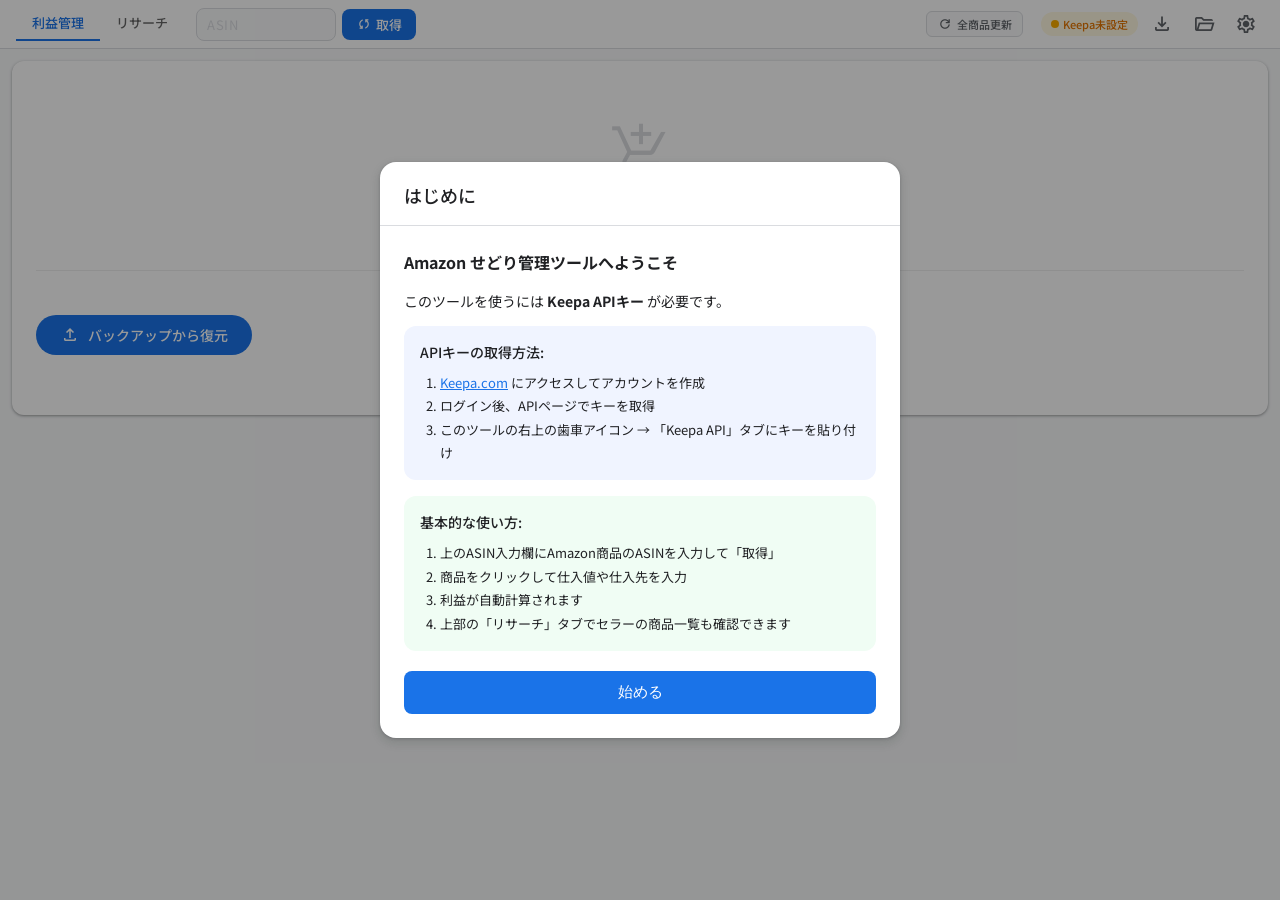
==== index.html @ e6700d99 "Amazon せどり管理ツール v1.0 - 利益管理とリサーチの統合版 - 利益管理とセラーリサーチを1つのリポジトリに統合 - タブ切り替えを相対パスに変更（ページ遷移がスムーズに） - エラーメ" ====
<!DOCTYPE html>
<html lang="ja">
<head>
  <meta charset="UTF-8">
  <meta name="viewport" content="width=device-width, initial-scale=1.0">
  <title>Amazon せどり管理ツール</title>
  <link rel="preconnect" href="https://fonts.googleapis.com">
  <link rel="preconnect" href="https://fonts.gstatic.com" crossorigin>
  <link href="https://fonts.googleapis.com/css2?family=Google+Sans:wght@400;500;700&family=Noto+Sans+JP:wght@400;500;700&display=swap" rel="stylesheet">
  <link href="https://fonts.googleapis.com/icon?family=Material+Symbols+Outlined" rel="stylesheet">
  <link rel="stylesheet" href="style.css?v=1">
  <link rel="manifest" href="manifest.json">
  <meta name="theme-color" content="#1a73e8">
  <link rel="icon" href="icon-192.svg">
  <link rel="apple-touch-icon" href="icon-192.svg">
</head>
<body>
  <header class="app-bar">
    <div class="app-bar-content">
      <div class="app-bar-left">
        <div class="tool-switcher">
          <a class="tool-tab active" href="#">利益管理</a>
          <a class="tool-tab" href="./research/">リサーチ</a>
        </div>
      </div>
      <div class="app-bar-center">
        <div class="header-asin-group">
          <input type="text" id="asinInput" class="header-asin-input" placeholder="ASIN" maxlength="10" autocomplete="off" spellcheck="false">
          <button id="fetchBtn" class="btn-fetch" onclick="handleFetch()">
            <span class="material-symbols-outlined">sync</span>取得
          </button>
        </div>
        <p class="input-hint" id="inputHint"></p>
      </div>
      <div class="app-bar-right">
        <button class="btn-update-all" onclick="triggerUpdateAll()" title="全商品を今すぐ更新">
          <span class="material-symbols-outlined">refresh</span>
          <span id="updateLabel">全商品更新</span>
        </button>
        <span class="update-status" id="updateStatus"></span>
        <span class="auto-save-indicator" id="autoSaveIndicator"></span>
        <span class="status-badge" id="apiStatus">
          <span class="status-dot"></span>
          <span class="status-text">確認中...</span>
        </span>
        <button class="btn-icon btn-toolbar" onclick="quickBackup()" title="バックアップ">
          <span class="material-symbols-outlined">download</span>
        </button>
        <button class="btn-icon btn-toolbar" onclick="document.getElementById('loadFile').click()" title="読込">
          <span class="material-symbols-outlined">folder_open</span>
        </button>
        <input type="file" id="loadFile" accept=".json" style="display:none" onchange="importAllData(this)">
        <button class="btn-icon btn-toolbar" onclick="openSettings()" title="設定">
          <span class="material-symbols-outlined">settings</span>
        </button>
      </div>
    </div>
  </header>

  <main class="main-content">
    <section class="table-card">
      <!-- 一括操作バー -->
      <div class="bulk-bar" id="bulkBar" style="display:none;">
        <span class="bulk-count"><span id="selectedCount">0</span>件選択中</span>
        <button class="btn-bulk" onclick="bulkRefresh()">
          <span class="material-symbols-outlined">sync</span>選択を更新
        </button>
        <button class="btn-bulk" onclick="bulkOpenAmazon()">
          <span class="material-symbols-outlined">open_in_new</span>商品ページを開く
        </button>
        <button class="btn-bulk" onclick="bulkOpenSupplier()">
          <span class="material-symbols-outlined">store</span>仕入先を開く
        </button>
        <button class="btn-bulk" onclick="exportCsvDialog()">
          <span class="material-symbols-outlined">upload_file</span>仕入れる（CSV出力）
        </button>
        <button class="btn-bulk-delete" onclick="deleteSelected()">
          <span class="material-symbols-outlined">delete</span>削除
        </button>
      </div>

      <div class="empty-state" id="emptyState">
        <span class="material-symbols-outlined empty-icon">add_shopping_cart</span>
        <h3>商品が登録されていません</h3>
        <p>ヘッダーのASIN入力欄から商品を追加してください</p>
      </div>

      <div class="table-container" id="tableContainer" style="display:none;">
        <table class="product-table">
          <thead></thead>
          <tbody id="productTableBody"></tbody>
        </table>
      </div>
    </section>
  </main>

  <!-- 商品詳細モーダル -->
  <div class="modal-overlay" id="modalOverlay" onclick="closeModal(event)">
    <div class="modal" onclick="event.stopPropagation()">
      <div class="modal-header">
        <h2 class="modal-title" id="modalTitle">商品詳細</h2>
        <button class="btn-icon" onclick="closeModal()"><span class="material-symbols-outlined">close</span></button>
      </div>
      <div class="modal-body" id="modalBody"></div>
    </div>
  </div>

  <!-- 設定モーダル -->
  <div class="modal-overlay" id="settingsOverlay" onclick="closeSettings(event)">
    <div class="modal modal-wide" onclick="event.stopPropagation()">
      <div class="modal-header">
        <h2 class="modal-title"><span class="material-symbols-outlined" style="font-size:22px;vertical-align:middle;margin-right:8px;">settings</span>設定</h2>
        <button class="btn-icon" onclick="closeSettings()"><span class="material-symbols-outlined">close</span></button>
      </div>
      <div class="settings-tabs">
        <button class="settings-tab active" onclick="switchSettingsTab('api',this)">Keepa API</button>
        <button class="settings-tab" onclick="switchSettingsTab('shipping',this)">配送方法</button>
        <button class="settings-tab" onclick="switchSettingsTab('commission',this)">カテゴリ手数料</button>
        <button class="settings-tab" onclick="switchSettingsTab('csv',this)">CSV出力設定</button>
        <button class="settings-tab" onclick="switchSettingsTab('columns',this)">列設定</button>
        <button class="settings-tab" onclick="switchSettingsTab('data',this)">データ管理</button>
        <button class="settings-tab" onclick="switchSettingsTab('history',this)">履歴</button>
      </div>
      <div class="modal-body" id="settingsBody"></div>
    </div>
  </div>

  <!-- CSV出力モーダル -->
  <div class="modal-overlay" id="csvOverlay" onclick="closeCsvModal(event)">
    <div class="modal modal-wide" onclick="event.stopPropagation()">
      <div class="modal-header">
        <h2 class="modal-title"><span class="material-symbols-outlined" style="font-size:22px;vertical-align:middle;margin-right:8px;">upload_file</span>CSV出力（仕入れる）</h2>
        <button class="btn-icon" onclick="closeCsvModal()"><span class="material-symbols-outlined">close</span></button>
      </div>
      <div class="modal-body" id="csvBody"></div>
    </div>
  </div>

  <div class="toast-container" id="toastContainer"></div>
  <div class="loading-overlay" id="loadingOverlay">
    <div class="loading-spinner"></div>
    <p class="loading-text">Keepaからデータを取得中...</p>
  </div>

  <script>
    // PWA Service Worker登録 + アップデート検知
    if ('serviceWorker' in navigator) {
      navigator.serviceWorker.register('./sw.js').then(reg => {
        reg.addEventListener('updatefound', () => {
          const newWorker = reg.installing;
          newWorker.addEventListener('statechange', () => {
            if (newWorker.state === 'activated') {
              // 新しいバージョンが利用可能
              if (confirm('ツールが更新されました。今すぐ反映しますか？')) {
                location.reload();
              }
            }
          });
        });
      });
    }
  </script>
  <script src="app.js?v=1"></script>
</body>
</html>
---- style.css ----
/* === ツール切り替えタブ === */
.tool-switcher { display: flex; gap: 0; }
.tool-tab {
  padding: 6px 16px; font-size: 13px; font-weight: 500; text-decoration: none;
  color: #666; border-bottom: 2px solid transparent; transition: all 0.15s;
  font-family: 'Google Sans', 'Noto Sans JP', sans-serif;
}
.tool-tab:hover { color: #333; background: rgba(0,0,0,0.04); }
.tool-tab.active { color: var(--primary, #1a73e8); border-bottom-color: var(--primary, #1a73e8); }

/* === CSS Variables (Material Design 3 / Google風) === */
:root {
  --primary: #1a73e8;
  --primary-hover: #1557b0;
  --primary-light: #e8f0fe;
  --primary-container: #d3e3fd;
  --on-primary: #ffffff;
  --surface: #ffffff;
  --surface-dim: #f8f9fa;
  --surface-container: #f1f3f4;
  --surface-container-high: #e8eaed;
  --on-surface: #202124;
  --on-surface-variant: #5f6368;
  --outline: #dadce0;
  --outline-variant: #e8eaed;
  --error: #d93025;
  --error-light: #fce8e6;
  --success: #1e8e3e;
  --success-light: #e6f4ea;
  --warning: #f9ab00;
  --warning-light: #fef7e0;
  --shadow-1: 0 1px 2px 0 rgba(60, 64, 67, 0.3), 0 1px 3px 1px rgba(60, 64, 67, 0.15);
  --shadow-2: 0 1px 3px 0 rgba(60, 64, 67, 0.3), 0 4px 8px 3px rgba(60, 64, 67, 0.15);
  --shadow-3: 0 4px 8px 3px rgba(60, 64, 67, 0.15), 0 1px 3px rgba(60, 64, 67, 0.3);
  --radius-sm: 8px;
  --radius-md: 12px;
  --radius-lg: 16px;
  --radius-xl: 28px;
  --font-sans: 'Google Sans', 'Noto Sans JP', -apple-system, BlinkMacSystemFont, sans-serif;
  --transition: 200ms cubic-bezier(0.4, 0, 0.2, 1);
}

/* === Reset & Base === */
*, *::before, *::after {
  box-sizing: border-box;
  margin: 0;
  padding: 0;
}

html {
  font-size: 14px;
  -webkit-font-smoothing: antialiased;
  -moz-osx-font-smoothing: grayscale;
}

body {
  font-family: var(--font-sans);
  background: var(--surface-dim);
  color: var(--on-surface);
  line-height: 1.5;
  min-height: 100vh;
}

/* === App Bar === */
.app-bar {
  background: var(--surface);
  border-bottom: 1px solid var(--outline);
  position: sticky;
  top: 0;
  z-index: 100;
}

.app-bar-content {
  margin: 0 auto;
  padding: 6px 16px;
  display: flex;
  align-items: center;
  gap: 12px;
}

.app-bar-left {
  display: flex;
  align-items: center;
  gap: 8px;
  flex-shrink: 0;
}

.app-icon {
  font-size: 26px;
  color: var(--primary);
}

.app-title {
  font-size: 15px;
  font-weight: 600;
  color: var(--on-surface);
  white-space: nowrap;
}

/* ヘッダー中央: ASIN入力 */
.app-bar-center {
  flex: 1;
  display: flex;
  align-items: center;
  gap: 8px;
  min-width: 0;
}

.header-asin-group {
  display: flex;
  align-items: center;
  gap: 6px;
}

.header-asin-input {
  width: 140px;
  padding: 6px 10px;
  border: 1.5px solid var(--outline);
  border-radius: 8px;
  font-family: var(--font-sans);
  font-size: 13px;
  color: var(--on-surface);
  background: var(--surface-dim);
  outline: none;
  letter-spacing: 0.5px;
  transition: border-color var(--transition);
}

.header-asin-input:focus {
  border-color: var(--primary);
  background: var(--surface);
}

.header-asin-input::placeholder {
  color: var(--outline);
}

.header-search-group {
  display: flex;
  align-items: center;
  gap: 6px;
  padding: 5px 10px;
  border: 1.5px solid var(--outline);
  border-radius: 8px;
  background: var(--surface-dim);
  transition: border-color var(--transition);
}

.header-search-group:focus-within {
  border-color: var(--primary);
  background: var(--surface);
}

.header-search-input {
  width: 160px;
  border: none;
  outline: none;
  background: transparent;
  font-family: var(--font-sans);
  font-size: 13px;
  color: var(--on-surface);
}

.header-search-input::placeholder {
  color: var(--outline);
}

.btn-fetch {
  display: flex;
  align-items: center;
  gap: 4px;
  padding: 6px 14px;
  background: var(--primary);
  color: var(--on-primary);
  border: none;
  border-radius: 8px;
  font-family: var(--font-sans);
  font-size: 13px;
  font-weight: 500;
  cursor: pointer;
  white-space: nowrap;
  transition: background var(--transition);
}

.btn-fetch:hover {
  background: var(--primary-hover);
}

.btn-fetch:disabled {
  background: var(--surface-container-high);
  color: var(--on-surface-variant);
  cursor: not-allowed;
}

.btn-fetch .material-symbols-outlined {
  font-size: 16px;
}

.input-hint {
  font-size: 11px;
  color: var(--error);
  white-space: nowrap;
}

.app-bar-right {
  display: flex;
  align-items: center;
  gap: 6px;
  flex-shrink: 0;
}

.status-badge {
  display: flex;
  align-items: center;
  gap: 4px;
  padding: 4px 10px;
  border-radius: var(--radius-xl);
  font-size: 11px;
  font-weight: 500;
  background: var(--surface-container);
  white-space: nowrap;
}

.status-badge.connected {
  background: var(--success-light);
  color: var(--success);
}

.status-badge.disconnected {
  background: var(--warning-light);
  color: #e37400;
}

.status-dot {
  width: 8px;
  height: 8px;
  border-radius: 50%;
  background: var(--on-surface-variant);
}

.status-badge.connected .status-dot {
  background: var(--success);
}

.status-badge.disconnected .status-dot {
  background: var(--warning);
}

/* === Main Content === */
.main-content {
  margin: 0 auto;
  padding: 12px;
  display: flex;
  flex-direction: column;
  gap: 12px;
}

.btn-primary {
  display: flex;
  align-items: center;
  gap: 8px;
  padding: 10px 24px;
  background: var(--primary);
  color: var(--on-primary);
  border: none;
  border-radius: var(--radius-xl);
  font-family: var(--font-sans);
  font-size: 14px;
  font-weight: 500;
  cursor: pointer;
  white-space: nowrap;
  transition: background var(--transition), box-shadow var(--transition);
  flex-shrink: 0;
}

.btn-primary:hover {
  background: var(--primary-hover);
  box-shadow: var(--shadow-1);
}

.btn-primary:disabled {
  background: var(--surface-container-high);
  color: var(--on-surface-variant);
  cursor: not-allowed;
}

.btn-primary .material-symbols-outlined {
  font-size: 20px;
}

/* === Table Card === */
.table-card {
  background: var(--surface);
  border-radius: var(--radius-md);
  box-shadow: var(--shadow-1);
  overflow: hidden;
}

/* === Empty State === */
.empty-state {
  padding: 60px 24px;
  text-align: center;
}

.empty-icon {
  font-size: 64px;
  color: var(--outline);
  margin-bottom: 16px;
}

.empty-state h3 {
  font-size: 16px;
  font-weight: 500;
  color: var(--on-surface);
  margin-bottom: 8px;
}

.empty-state p {
  font-size: 14px;
  color: var(--on-surface-variant);
}

/* === Product Table === */
.table-container {
  overflow: auto;
  max-height: calc(100vh - 70px);
}

.product-table {
  border-collapse: collapse;
  font-size: 12px;
  table-layout: auto;
}

.product-table thead {
  position: sticky;
  top: 0;
  z-index: 10;
}

.product-table thead th {
  background: var(--surface-dim);
}

.thead-filters th {
  background: var(--surface) !important;
}

.product-table th {
  padding: 8px 8px;
  text-align: left;
  font-weight: 500;
  color: var(--on-surface-variant);
  font-size: 11px;
  text-transform: none;
  letter-spacing: 0;
  white-space: nowrap;
  border-bottom: 1px solid var(--outline);
  user-select: none;
}

/* フィルター行 */
.thead-filters th {
  padding: 4px 4px 6px;
  background: var(--surface);
  border-bottom: 2px solid var(--outline);
}

.col-filter {
  width: 100%;
  padding: 4px 6px;
  border: 1px solid var(--outline-variant);
  border-radius: 4px;
  font-family: var(--font-sans);
  font-size: 11px;
  color: var(--on-surface);
  background: var(--surface-dim);
  outline: none;
  transition: border-color var(--transition);
  box-sizing: border-box;
}

.col-filter:focus {
  border-color: var(--primary);
  background: var(--surface);
}

.col-filter::placeholder {
  color: var(--outline);
  font-size: 10px;
}

.btn-toggle-filter {
  width: 28px;
  height: 28px;
}

.btn-toggle-filter .material-symbols-outlined {
  font-size: 18px;
}

.btn-toggle-filter.active {
  color: var(--primary);
  background: var(--primary-light);
}

/* 2段セル */
.col-stacked { width: 130px; }
.th-sub { font-size: 10px; color: var(--outline); font-weight: 400; }

.stacked-cell {
  display: flex;
  flex-direction: column;
  gap: 2px;
  background: var(--surface-dim);
  border-radius: 6px;
  padding: 4px;
}

.stacked-cell .inline-input,
.stacked-cell .inline-select {
  border-color: transparent;
  background: var(--surface);
  font-size: 12px;
}

.stacked-cell .inline-input:focus,
.stacked-cell .inline-select:focus {
  border-color: var(--primary);
}

.stacked-label {
  font-size: 9px;
  color: var(--on-surface-variant);
  font-weight: 500;
  letter-spacing: 0.3px;
  padding-left: 2px;
}

.stacked-readonly {
  background: var(--surface-container) !important;
  color: var(--on-surface-variant) !important;
  font-size: 12px !important;
  border-color: transparent !important;
}

/* 仕入先セル */
.supplier-cell {
  display: flex;
  align-items: center;
  gap: 2px;
}
.supplier-cell .inline-input {
  flex: 1;
  min-width: 0;
}
.btn-supplier-filter {
  border: none;
  background: none;
  color: var(--outline);
  cursor: pointer;
  font-size: 10px;
  padding: 2px;
  line-height: 1;
  flex-shrink: 0;
}
.btn-supplier-filter:hover {
  color: var(--primary);
}

/* カート価格表示 */
.listing-price-cell {
  display: flex;
  flex-direction: column;
  gap: 2px;
}
.cart-price-hint {
  font-size: 10px;
  font-weight: 600;
  padding: 1px 4px;
  border-radius: 3px;
  white-space: nowrap;
}
.cart-badge {
  font-size: 9px;
  font-weight: 700;
}
.cart-amazon {
  background: #fff8e1;
  color: #f57f17;
}
.cart-fba {
  background: #fff3e0;
  color: #e65100;
}
.cart-fbm {
  background: #e3f2fd;
  color: #1565c0;
}

/* 配送色分け */
.ship-yamato { background: #e8f5e9 !important; }
.ship-yamato .inline-select, .ship-yamato .inline-input { background: #f1f8f2 !important; }
.ship-post { background: #fce4ec !important; }
.ship-post .inline-select, .ship-post .inline-input { background: #fdf0f3 !important; }

/* サイズ列 */
.col-size { width: 110px; }
.cell-size { font-size: 11px; color: var(--on-surface-variant); white-space: nowrap; }
.size-dims { font-weight: 500; color: var(--on-surface); }
.size-weight { font-size: 10px; }

/* 候補バッジ */
.badge-suggested {
  display: inline-block;
  padding: 1px 6px;
  background: #fff3e0;
  color: #e65100;
  font-size: 9px;
  font-weight: 700;
  border-radius: 4px;
  margin-bottom: 2px;
}

/* サイズ不明 */
.size-unknown {
  font-size: 10px;
  color: var(--warning);
  font-style: italic;
}

/* 列設定 - 横並びグリッド */
.col-config-grid {
  display: flex;
  flex-wrap: nowrap;
  gap: 4px;
  margin: 12px 0;
  overflow-x: auto;
  padding-bottom: 8px;
}
.col-config-chip {
  display: flex;
  align-items: center;
  gap: 4px;
  padding: 4px 10px;
  border: 1px solid var(--outline);
  border-radius: 4px;
  font-size: 12px;
  cursor: pointer;
  user-select: none;
  transition: all var(--transition);
  background: var(--surface);
  flex-shrink: 0;
  white-space: nowrap;
}
.col-config-chip.active {
  background: var(--primary-light);
  border-color: var(--primary);
  color: var(--primary);
}
.col-config-chip input[type=checkbox] {
  width: 14px;
  height: 14px;
  accent-color: var(--primary);
  cursor: pointer;
}
.col-config-chip .chip-arrows {
  display: flex;
  gap: 0;
  margin-left: 2px;
}
.col-config-chip .chip-arrow {
  padding: 0;
  border: none;
  background: none;
  cursor: pointer;
  color: var(--on-surface-variant);
  font-size: 14px;
  line-height: 1;
}
.col-config-chip .chip-arrow:hover {
  color: var(--primary);
}

/* 配送方法ドロップダウン */
.inline-select {
  width: 100%;
  padding: 5px 4px;
  border: 1px solid var(--outline);
  border-radius: 6px;
  font-family: var(--font-sans);
  font-size: 11px;
  color: var(--on-surface);
  background: var(--surface);
  outline: none;
  cursor: pointer;
}
.inline-select:focus { border-color: var(--primary); }
.inline-select.saved { border-color: var(--success); background: var(--success-light); }

/* 粗利セル */
.col-profit { width: 110px; }
.cell-profit {
  font-weight: 800;
  font-size: 18px;
  white-space: nowrap;
  text-align: right;
  padding: 8px 12px !important;
}
.cell-profit.positive { color: var(--success); background: var(--success-light); border-radius: 6px; }
.cell-profit.negative { color: var(--error); background: var(--error-light); border-radius: 6px; }
.cell-profit-sub { display: block; font-size: 11px; font-weight: 600; margin-top: 2px; }

/* 一括仕入れボタン */
.btn-bulk {
  display: flex; align-items: center; gap: 4px;
  padding: 6px 14px; background: var(--primary); color: #fff;
  border: none; border-radius: 8px; font-family: var(--font-sans);
  font-size: 13px; font-weight: 500; cursor: pointer;
}
.btn-bulk:hover { background: var(--primary-hover); }
.btn-bulk .material-symbols-outlined { font-size: 16px; }

/* 設定タブ */
.settings-tabs {
  display: flex; border-bottom: 2px solid var(--outline); padding: 0 24px;
  overflow-x: auto; flex-wrap: nowrap;
}
.settings-tab {
  padding: 10px 16px; border: none; background: none; font-family: var(--font-sans);
  font-size: 13px; font-weight: 500; color: var(--on-surface-variant); cursor: pointer;
  border-bottom: 2px solid transparent; margin-bottom: -2px; transition: all var(--transition);
  white-space: nowrap; flex-shrink: 0;
}
.settings-tab:hover { color: var(--primary); }
.settings-tab.active { color: var(--primary); border-bottom-color: var(--primary); }

.modal-wide { max-width: 800px; }

/* 設定リスト */
.settings-list { margin: 12px 0; }
.settings-list-item {
  display: flex; align-items: center; gap: 8px; padding: 6px 0;
  border-bottom: 1px solid var(--outline-variant); font-size: 13px;
}
.settings-list-item input { padding: 5px 8px; border: 1px solid var(--outline); border-radius: 6px; font-size: 13px; outline: none; }
.settings-list-item input:focus { border-color: var(--primary); }
.settings-list-item .name-input { flex: 1; }
.settings-list-item .num-input { width: 80px; text-align: right; }
.settings-list-item .btn-icon { flex-shrink: 0; }
.settings-add-btn {
  display: flex; align-items: center; gap: 4px; padding: 8px 0;
  border: none; background: none; color: var(--primary); font-size: 13px;
  font-weight: 500; cursor: pointer; font-family: var(--font-sans);
}

/* CSV設定フィールド */
.csv-field-row { display: grid; grid-template-columns: 1fr 1fr; gap: 12px; margin-bottom: 12px; }
.csv-field { display: flex; flex-direction: column; gap: 4px; }
.csv-field label { font-size: 12px; font-weight: 500; color: var(--on-surface-variant); }
.csv-field input, .csv-field select, .csv-field textarea {
  padding: 8px 10px; border: 1px solid var(--outline); border-radius: 6px;
  font-family: var(--font-sans); font-size: 13px; outline: none;
}
.csv-field input:focus, .csv-field select:focus, .csv-field textarea:focus { border-color: var(--primary); }
.csv-field textarea { resize: vertical; min-height: 60px; }
.csv-toggle { display: flex; align-items: center; gap: 8px; }
.csv-toggle input[type=checkbox] { width: 16px; height: 16px; accent-color: var(--primary); }

/* CSV出力 商品リスト */
.csv-items-scroll { max-height: 300px; overflow-y: auto; border: 1px solid var(--outline-variant); border-radius: 8px; }
.csv-item { display: flex; align-items: center; gap: 8px; padding: 8px 10px; border-bottom: 1px solid var(--outline-variant); }
.csv-item:last-child { border-bottom: none; }
.csv-item-img img { width: 44px; height: 44px; object-fit: contain; border-radius: 4px; border: 1px solid var(--outline-variant); }
.csv-item-img { width: 44px; flex-shrink: 0; }
.csv-item-name { flex: 1; font-size: 11px; line-height: 1.3; min-width: 0; }
.csv-item-field { display: flex; flex-direction: column; gap: 1px; }
.csv-item-field label { font-size: 9px; color: var(--on-surface-variant); }
.csv-item-field input { width: 70px; padding: 4px 6px; border: 1px solid var(--outline); border-radius: 4px; font-size: 12px; text-align: right; outline: none; }
.csv-item-field input:focus { border-color: var(--primary); }

/* 仕入先 */
.supplier-cell-v {
  display: flex;
  flex-direction: column;
  gap: 3px;
}
.supplier-top {
  display: flex;
  align-items: center;
  gap: 4px;
  min-height: 18px;
}
.supplier-url-row {
  display: flex;
  align-items: center;
  gap: 3px;
}
.supplier-url-input {
  flex: 1;
  min-width: 0;
  padding: 3px 6px;
  border: 1px solid var(--outline);
  border-radius: 4px;
  font-size: 11px;
  color: var(--on-surface);
  outline: none;
  font-family: var(--font-sans);
  text-overflow: ellipsis;
  overflow: hidden;
  white-space: nowrap;
}
.supplier-url-input:focus {
  border-color: var(--primary);
  white-space: normal;
  word-break: break-all;
  overflow: visible;
  position: relative;
  z-index: 5;
  background: var(--surface);
  box-shadow: var(--shadow-2);
}
.supplier-open {
  flex-shrink: 0;
  font-size: 14px;
  color: var(--primary);
  text-decoration: none;
  font-weight: 700;
  padding: 2px 4px;
  border-radius: 3px;
}
.supplier-open:hover { background: var(--primary-light); }
.supplier-platform {
  font-size: 10px;
  font-weight: 700;
  padding: 1px 6px;
  border-radius: 3px;
  color: #fff;
}
.pf-rakuten { background: #bf0000; }
.pf-yahoo { background: #ff0033; }
.pf-mercari { background: #4dc9f6; }
.pf-amazon { background: #ff9900; color: #111; }
.pf-qoo10 { background: #e4007f; }
.pf-other { background: #666; }
.supplier-shop {
  font-size: 11px;
  font-weight: 500;
  color: var(--on-surface);
}

.product-table th.sortable {
  cursor: pointer;
  transition: background var(--transition);
}

.product-table th.sortable:hover {
  background: var(--surface-container-high);
}

.draggable-th {
  cursor: grab;
}
.draggable-th:active {
  cursor: grabbing;
}
.draggable-th.dragging {
  opacity: 0.4;
  background: var(--primary-light);
}
.draggable-th[dragover] {
  border-left: 3px solid var(--primary);
}

.product-table th.sorted-asc .sort-icon,
.product-table th.sorted-desc .sort-icon {
  color: var(--primary);
}

.sort-icon {
  font-size: 16px;
  vertical-align: middle;
  color: var(--outline);
}

.product-table td {
  padding: 8px 8px;
  border-bottom: 1px solid var(--outline-variant);
  vertical-align: middle;
}

.product-table tbody tr {
  transition: background var(--transition);
}

.product-table tbody tr:hover {
  background: var(--surface-dim);
}

.product-table tbody tr:last-child td {
  border-bottom: none;
}

/* 一括操作バー */
.bulk-bar {
  display: flex;
  align-items: center;
  gap: 8px;
  padding: 8px 16px;
  background: var(--primary-light);
  border-bottom: 1px solid var(--primary-container);
  flex-wrap: wrap;
}

.bulk-count {
  font-size: 13px;
  font-weight: 500;
  color: var(--primary);
}

.btn-bulk-delete {
  display: flex;
  align-items: center;
  gap: 4px;
  padding: 6px 14px;
  background: var(--error);
  color: #fff;
  border: none;
  border-radius: 8px;
  font-family: var(--font-sans);
  font-size: 13px;
  font-weight: 500;
  cursor: pointer;
  transition: background var(--transition);
}

.btn-bulk-delete:hover {
  background: #c62828;
}

.btn-bulk-delete .material-symbols-outlined {
  font-size: 16px;
}

/* チェックボックス */
.col-check {
  width: 36px;
  text-align: center;
}

.row-checkbox {
  width: 16px;
  height: 16px;
  cursor: pointer;
  accent-color: var(--primary);
}

.product-table tbody tr.selected {
  background: var(--primary-light);
}

/* テーブルカラム幅 */
.col-image { width: 120px; }
.col-name { min-width: 220px; }
.col-asin { width: 120px; }
.col-brand { width: 120px; }
.col-category { width: 150px; }
.col-edit { width: 130px; }
.col-edit-num { width: 100px; }
.col-ship { width: 120px; }
.col-lower { width: 100px; }
.col-profit { width: 90px; }

.lower-cell {
  display: flex;
  align-items: center;
  gap: 3px;
  white-space: nowrap;
}

.lower-cell input[type=checkbox] {
  width: 14px;
  height: 14px;
  accent-color: var(--primary);
  cursor: pointer;
  flex-shrink: 0;
}

.lower-cell input[type=number] {
  width: 45px;
  padding: 3px 4px;
  border: 1px solid var(--outline);
  border-radius: 4px;
  font-size: 12px;
  text-align: right;
  outline: none;
}

.lower-cell input[type=number]:focus {
  border-color: var(--primary);
}

.lower-cell input[type=number]:disabled {
  background: var(--surface-dim);
  color: var(--outline);
}
.col-amazon { width: 90px; text-align: center; }
.col-price { width: 100px; }
.col-num { width: 90px; }
.col-rank { width: 110px; }
.col-memo { width: 160px; }
.col-date { width: 90px; }
.col-actions { width: 100px; }

/* 商品画像 */
.product-thumb {
  width: 60px;
  height: 60px;
  object-fit: contain;
  border-radius: var(--radius-sm);
  background: var(--surface-dim);
  border: 1px solid var(--outline-variant);
  cursor: pointer;
  transition: opacity var(--transition);
}

.product-thumb:hover {
  opacity: 0.8;
}

.product-thumb-placeholder {
  width: 60px;
  height: 60px;
  display: flex;
  align-items: center;
  justify-content: center;
  border-radius: var(--radius-sm);
  background: var(--surface-container);
  color: var(--outline);
  cursor: pointer;
}

.product-thumb-placeholder .material-symbols-outlined {
  font-size: 32px;
}

/* 商品名 → Amazonリンク */
.product-name {
  font-weight: 500;
  color: var(--primary);
  line-height: 1.4;
  font-size: 12px;
  text-decoration: none;
  display: block;
  min-width: 200px;
  display: -webkit-box;
  -webkit-line-clamp: 3;
  -webkit-box-orient: vertical;
  overflow: hidden;
}

.product-name:hover {
  text-decoration: underline;
  color: var(--primary-hover);
}

/* ASIN コピー */
.asin-copy {
  font-family: 'Roboto Mono', monospace;
  font-size: 12px;
  color: var(--on-surface);
  font-weight: 500;
  cursor: pointer;
  padding: 2px 6px;
  border-radius: 4px;
  transition: background var(--transition);
  user-select: all;
}

.asin-copy:hover {
  background: var(--primary-light);
  color: var(--primary);
}

.asin-copy.copied {
  background: var(--success-light);
  color: var(--success);
}

.product-brand {
  font-size: 11px;
  color: var(--on-surface-variant);
  margin-top: 2px;
}

/* 数値セル */
.cell-price {
  font-weight: 500;
  color: var(--on-surface);
  white-space: nowrap;
}

.cell-number {
  font-weight: 500;
  text-align: center;
}

.cell-rank {
  font-size: 12px;
  color: var(--on-surface-variant);
}

.cell-date {
  font-size: 12px;
  color: var(--on-surface-variant);
  white-space: nowrap;
}

.cell-brand {
  font-size: 12px;
  color: var(--on-surface);
  white-space: nowrap;
}

.brand-ja {
  font-weight: 500;
}

.brand-en {
  font-size: 10px;
  color: var(--on-surface-variant);
}

.cell-category {
  font-size: 11px;
  color: var(--on-surface-variant);
  line-height: 1.5;
  white-space: nowrap;
  text-align: left;
}

.cat-level {
  display: block;
  text-align: left;
}

.cat-level-0 {
  color: var(--on-surface);
  font-weight: 500;
}

/* インライン編集フィールド */
.inline-input {
  width: 100%;
  padding: 6px 8px;
  border: 1px solid var(--outline);
  border-radius: 6px;
  font-family: var(--font-sans);
  font-size: 13px;
  color: var(--on-surface);
  background: var(--surface);
  outline: none;
  transition: border-color var(--transition), box-shadow var(--transition);
  box-sizing: border-box;
}

.inline-input:focus {
  border-color: var(--primary);
  box-shadow: 0 0 0 2px var(--primary-light);
}

.inline-input::placeholder {
  color: var(--outline);
  font-size: 12px;
}

.inline-input-text {
  min-width: 100px;
}

.inline-input-num {
  min-width: 80px;
  text-align: right;
}

/* 保存済みインジケータ */
.inline-input.saved {
  border-color: var(--success);
  background: var(--success-light);
}

/* Amazon直販バッジ */
.badge-amazon {
  display: inline-flex;
  align-items: center;
  gap: 4px;
  padding: 3px 8px;
  border-radius: 12px;
  font-size: 11px;
  font-weight: 600;
  white-space: nowrap;
}

.badge-amazon.yes {
  background: #fff3e0;
  color: #e65100;
}

.badge-amazon.no {
  background: var(--success-light);
  color: var(--success);
}

.badge-amazon.low {
  background: #fff8e1;
  color: #f57f17;
}

/* メモ入力（テーブル内） */
.inline-memo {
  width: 100%;
  min-width: 140px;
  padding: 5px 8px;
  border: 1px solid var(--outline);
  border-radius: 6px;
  font-family: var(--font-sans);
  font-size: 12px;
  color: var(--on-surface);
  background: var(--surface);
  outline: none;
  resize: none;
  height: 52px;
  transition: border-color var(--transition), box-shadow var(--transition);
}

.inline-memo:focus {
  border-color: var(--primary);
  box-shadow: 0 0 0 2px var(--primary-light);
}

.inline-memo::placeholder {
  color: var(--outline);
}

.inline-memo.saved {
  border-color: var(--success);
  background: var(--success-light);
}

.cell-null {
  color: #bbb;
  font-style: normal;
  text-align: center;
  display: inline-block;
  width: 100%;
}

/* アクションボタン */
.action-btns {
  display: flex;
  gap: 4px;
}

.btn-icon {
  display: flex;
  align-items: center;
  justify-content: center;
  width: 36px;
  height: 36px;
  border: none;
  border-radius: 50%;
  background: transparent;
  color: var(--on-surface-variant);
  cursor: pointer;
  transition: background var(--transition), color var(--transition);
}

.btn-icon:hover {
  background: var(--surface-container);
}

.btn-icon.btn-refresh:hover {
  color: var(--primary);
  background: var(--primary-light);
}

.btn-icon.btn-detail:hover {
  color: var(--primary);
  background: var(--primary-light);
}

.btn-icon.btn-delete:hover {
  color: var(--error);
  background: var(--error-light);
}

.btn-icon .material-symbols-outlined {
  font-size: 20px;
}

/* === Modal === */
.modal-overlay {
  position: fixed;
  inset: 0;
  background: rgba(0, 0, 0, 0.4);
  z-index: 1000;
  display: none;
  align-items: center;
  justify-content: center;
  padding: 24px;
}

.modal-overlay.active {
  display: flex;
}

.modal {
  background: var(--surface);
  border-radius: var(--radius-lg);
  box-shadow: var(--shadow-3);
  width: 100%;
  max-width: 640px;
  max-height: 85vh;
  overflow-y: auto;
  animation: modalIn 200ms ease-out;
}

@keyframes modalIn {
  from { opacity: 0; transform: scale(0.95) translateY(8px); }
  to { opacity: 1; transform: scale(1) translateY(0); }
}

.modal-header {
  display: flex;
  align-items: center;
  justify-content: space-between;
  padding: 20px 24px 16px;
  border-bottom: 1px solid var(--outline);
}

.modal-title {
  font-size: 18px;
  font-weight: 500;
}

.modal-body {
  padding: 24px;
}

/* モーダル内の商品詳細 */
.detail-top {
  display: flex;
  gap: 20px;
  margin-bottom: 24px;
}

.detail-image {
  width: 120px;
  height: 120px;
  object-fit: contain;
  border-radius: var(--radius-md);
  background: var(--surface-dim);
  border: 1px solid var(--outline-variant);
  flex-shrink: 0;
}

.detail-info h3 {
  font-size: 16px;
  font-weight: 500;
  line-height: 1.4;
  margin-bottom: 8px;
}

.detail-meta {
  display: flex;
  flex-wrap: wrap;
  gap: 8px;
}

.detail-tag {
  display: inline-flex;
  align-items: center;
  gap: 4px;
  padding: 4px 10px;
  background: var(--surface-container);
  border-radius: var(--radius-xl);
  font-size: 12px;
  color: var(--on-surface-variant);
}

.detail-grid {
  display: grid;
  grid-template-columns: repeat(2, 1fr);
  gap: 16px;
  margin-bottom: 24px;
}

.detail-item {
  padding: 12px 16px;
  background: var(--surface-dim);
  border-radius: var(--radius-md);
}

.detail-item-label {
  font-size: 11px;
  color: var(--on-surface-variant);
  font-weight: 500;
  text-transform: uppercase;
  letter-spacing: 0.5px;
  margin-bottom: 4px;
}

.detail-item-value {
  font-size: 18px;
  font-weight: 700;
  color: var(--on-surface);
}

.detail-item-value.price {
  color: var(--primary);
}

/* ユーザー入力フィールド（モーダル内） */
.user-fields {
  border-top: 1px solid var(--outline);
  padding-top: 20px;
}

.user-fields h4 {
  font-size: 14px;
  font-weight: 500;
  color: var(--on-surface);
  margin-bottom: 16px;
  display: flex;
  align-items: center;
  gap: 8px;
}

.field-row {
  display: grid;
  grid-template-columns: repeat(2, 1fr);
  gap: 16px;
  margin-bottom: 16px;
}

.field-group {
  display: flex;
  flex-direction: column;
  gap: 6px;
}

.field-group label {
  font-size: 12px;
  font-weight: 500;
  color: var(--on-surface-variant);
}

.field-group input,
.field-group textarea {
  padding: 10px 12px;
  border: 1px solid var(--outline);
  border-radius: var(--radius-sm);
  font-family: var(--font-sans);
  font-size: 14px;
  color: var(--on-surface);
  background: var(--surface);
  transition: border-color var(--transition);
  outline: none;
}

.field-group input:focus,
.field-group textarea:focus {
  border-color: var(--primary);
  box-shadow: 0 0 0 1px var(--primary);
}

.field-group textarea {
  resize: vertical;
  min-height: 80px;
}

.modal-footer {
  display: flex;
  justify-content: flex-end;
  gap: 12px;
  padding-top: 20px;
  border-top: 1px solid var(--outline);
  margin-top: 20px;
}

.btn-secondary {
  padding: 10px 24px;
  background: transparent;
  color: var(--primary);
  border: 1px solid var(--outline);
  border-radius: var(--radius-xl);
  font-family: var(--font-sans);
  font-size: 14px;
  font-weight: 500;
  cursor: pointer;
  transition: background var(--transition);
}

.btn-secondary:hover {
  background: var(--primary-light);
}

/* === Toast === */
.toast-container {
  position: fixed;
  bottom: 24px;
  left: 50%;
  transform: translateX(-50%);
  z-index: 5000;
  display: flex;
  flex-direction: column;
  gap: 8px;
  align-items: center;
}

.toast {
  display: flex;
  align-items: center;
  gap: 10px;
  padding: 12px 20px;
  background: #323232;
  color: #fff;
  border-radius: var(--radius-sm);
  font-size: 14px;
  box-shadow: var(--shadow-2);
  animation: toastIn 300ms ease-out;
  max-width: 480px;
}

.toast.toast-error {
  background: var(--error);
}

.toast.toast-success {
  background: #323232;
}

@keyframes toastIn {
  from { opacity: 0; transform: translateY(16px); }
  to { opacity: 1; transform: translateY(0); }
}

@keyframes toastOut {
  from { opacity: 1; transform: translateY(0); }
  to { opacity: 0; transform: translateY(16px); }
}

/* === Loading Overlay === */
.loading-overlay {
  position: fixed;
  inset: 0;
  background: rgba(255, 255, 255, 0.8);
  z-index: 3000;
  display: none;
  align-items: center;
  justify-content: center;
  flex-direction: column;
  gap: 16px;
}

.loading-overlay.active {
  display: flex;
}

.loading-spinner {
  width: 40px;
  height: 40px;
  border: 3px solid var(--outline);
  border-top-color: var(--primary);
  border-radius: 50%;
  animation: spin 0.8s linear infinite;
}

@keyframes spin {
  to { transform: rotate(360deg); }
}

.loading-text {
  font-size: 14px;
  color: var(--on-surface-variant);
  font-weight: 500;
}

/* === Settings Modal === */
/* 全商品更新ボタン */
.btn-update-all {
  display: flex;
  align-items: center;
  gap: 4px;
  padding: 4px 10px;
  background: var(--surface-dim);
  color: var(--on-surface-variant);
  border: 1px solid var(--outline);
  border-radius: 6px;
  font-family: var(--font-sans);
  font-size: 11px;
  font-weight: 500;
  cursor: pointer;
  white-space: nowrap;
  transition: all var(--transition);
}
.btn-update-all:hover { background: var(--primary-light); color: var(--primary); border-color: var(--primary); }
.btn-update-all .material-symbols-outlined { font-size: 16px; }
.btn-update-all.running { color: var(--primary); }
.btn-update-all.running .material-symbols-outlined { animation: spin 1s linear infinite; }

.update-status {
  font-size: 10px;
  color: var(--on-surface-variant);
  white-space: nowrap;
  max-width: 200px;
  overflow: hidden;
  text-overflow: ellipsis;
}
.update-status.has-error { color: var(--error); }

.btn-settings {
  margin-left: 0;
}

.btn-settings:hover {
  color: var(--primary);
  background: var(--primary-light);
}

.settings-section {
  margin-bottom: 24px;
}

.settings-label {
  font-size: 15px;
  font-weight: 500;
  color: var(--on-surface);
  margin-bottom: 6px;
}

.settings-desc {
  font-size: 13px;
  color: var(--on-surface-variant);
  margin-bottom: 16px;
  line-height: 1.5;
}

.settings-desc a {
  color: var(--primary);
  text-decoration: none;
}

.settings-desc a:hover {
  text-decoration: underline;
}

.settings-current {
  display: flex;
  align-items: center;
  gap: 8px;
  padding: 10px 14px;
  background: var(--surface-dim);
  border-radius: var(--radius-sm);
  font-size: 13px;
}

.settings-current-label {
  color: var(--on-surface-variant);
  white-space: nowrap;
}

.settings-current-value {
  font-family: 'Roboto Mono', monospace;
  font-weight: 500;
  color: var(--on-surface);
  word-break: break-all;
}

.settings-actions {
  display: flex;
  gap: 12px;
  margin-top: 16px;
}

.btn-danger {
  display: flex;
  align-items: center;
  gap: 8px;
  padding: 10px 24px;
  background: transparent;
  color: var(--error);
  border: 1px solid var(--error);
  border-radius: var(--radius-xl);
  font-family: var(--font-sans);
  font-size: 14px;
  font-weight: 500;
  cursor: pointer;
  transition: background var(--transition);
}

.btn-danger:hover {
  background: var(--error-light);
}

.btn-danger .material-symbols-outlined {
  font-size: 18px;
}

/* === ライバル価格比較 === */
.rivals-cell { display: flex; flex-direction: column; gap: 4px; padding: 4px 0; }
.rivals-position { margin-bottom: 2px; }
.badge-position { font-size: 10px; padding: 1px 6px; border-radius: 4px; font-weight: 600; }
.badge-position.cheapest { background: #dcfce7; color: #166534; }
.badge-position.middle { background: #fef9c3; color: #854d0e; }
.badge-position.expensive { background: #fecaca; color: #991b1b; }
.rival-item { display: flex; align-items: flex-start; gap: 6px; font-size: 11px; padding: 6px; background: var(--surface-variant, #f5f5f5); border-radius: 6px; }
.rival-img { width: 32px; height: 32px; object-fit: contain; border-radius: 4px; flex-shrink: 0; background: #fff; }
.rival-img-placeholder { width: 32px; height: 32px; border-radius: 4px; flex-shrink: 0; background: #e5e5e5; }
.rival-info { flex: 1; min-width: 0; display: flex; flex-direction: column; gap: 2px; }
.rival-title { font-size: 10px; color: #333; text-decoration: none; line-height: 1.3; display: -webkit-box; -webkit-line-clamp: 2; -webkit-box-orient: vertical; overflow: hidden; }
.rival-title:hover { color: var(--primary, #1a73e8); text-decoration: underline; }
.rival-price-row { display: flex; align-items: center; gap: 4px; flex-wrap: wrap; }
.rival-price { font-weight: 600; font-size: 12px; }
.rival-diff { font-size: 10px; font-weight: 600; }
.rival-diff.negative { color: #dc2626; }
.rival-diff.positive { color: #16a34a; }
.rival-remove { background: none; border: none; color: #999; cursor: pointer; font-size: 12px; padding: 0 2px; line-height: 1; flex-shrink: 0; align-self: flex-start; }
.rival-remove:hover { color: #dc2626; }
.rival-add-btn { background: none; border: 1px dashed #ccc; border-radius: 4px; padding: 2px 8px; font-size: 11px; color: #666; cursor: pointer; }
.rival-add-btn:hover { border-color: #999; color: #333; }
.rival-match-btn { background: none; border: 1px solid var(--primary, #1a73e8); border-radius: 4px; padding: 1px 6px; font-size: 10px; color: var(--primary, #1a73e8); cursor: pointer; margin-top: 2px; }
.rival-match-btn:hover { background: var(--primary, #1a73e8); color: white; }
.rival-sim { font-size: 10px; color: #666; margin-top: 2px; }
.rival-sim .sim-profit { font-weight: 600; }
.rival-sim .sim-profit.positive { color: #16a34a; }
.rival-sim .sim-profit.negative { color: #dc2626; }

/* === ポイント入力（%と円引きの2段） === */
.points-cell { display: flex; flex-direction: column; gap: 2px; }
.points-row { display: flex; align-items: center; gap: 2px; }
.points-unit { font-size: 10px; color: #888; flex-shrink: 0; }
.points-calc { font-size: 9px; color: #16a34a; margin-left: 2px; }
.points-total { font-size: 10px; color: #dc2626; font-weight: 600; }

/* === 詳細モーダルのセクション === */
.detail-section-title { font-size: 12px; font-weight: 600; color: #888; margin-top: 16px; margin-bottom: 6px; padding-bottom: 4px; border-bottom: 1px solid var(--outline, #eee); letter-spacing: 0.05em; }

/* === SCで変更リンク === */
.sc-edit-link { font-size: 10px; color: var(--primary, #1a73e8); text-decoration: none; text-align: center; padding: 2px 0; opacity: 0.7; }
.sc-edit-link:hover { opacity: 1; text-decoration: underline; }

/* === SKU入力欄 === */
.sku-cell { display: flex; flex-direction: column; gap: 2px; }
.sku-help { font-size: 10px; color: var(--primary, #1a73e8); text-decoration: none; opacity: 0.8; }
.sku-help:hover { opacity: 1; text-decoration: underline; }

/* === 自動価格調整ボタン / SC価格出力ボタン === */
.btn-auto-price, .btn-sc-export {
  display: inline-flex; align-items: center; gap: 4px;
  padding: 6px 12px; border-radius: 8px; border: 1px solid var(--outline, #ddd);
  background: var(--surface, #fff); cursor: pointer; font-size: 12px;
  font-family: var(--font-sans); font-weight: 500;
  transition: all 0.15s; white-space: nowrap;
}
.btn-auto-price:hover { background: #e8f5e9; border-color: #4caf50; }
.btn-sc-export:hover { background: #e3f2fd; border-color: #2196f3; }
.btn-auto-price .material-symbols-outlined, .btn-sc-export .material-symbols-outlined { font-size: 18px; }

/* === ライバル売れ行き・在庫切れ === */
.rival-sales { font-size: 9px; color: #888; margin-left: 2px; }
.rival-oos { font-size: 9px; color: #fff; background: #dc2626; padding: 0 4px; border-radius: 3px; margin-left: 2px; }

/* === 価格ルール設定 === */
.pricing-rules { display: flex; flex-direction: column; gap: 16px; }
.pricing-rule-option { display: flex; align-items: center; gap: 8px; padding: 8px; border-radius: 8px; cursor: pointer; }
.pricing-rule-option:hover { background: var(--surface-variant, #f5f5f5); }
.pricing-rule-option input[type="radio"] { margin: 0; }
.pricing-rule-option input[type="number"] { width: 60px; padding: 4px 8px; border: 1px solid var(--outline, #ddd); border-radius: 6px; font-size: 13px; }
.pricing-min-section { padding: 12px; background: var(--surface-variant, #f5f5f5); border-radius: 8px; }
.pricing-min-section label { display: flex; align-items: center; gap: 6px; font-size: 13px; margin-bottom: 8px; }
.pricing-min-row { display: flex; gap: 16px; margin-top: 8px; }
.pricing-min-row .field-group { flex: 1; }
.pricing-min-row .field-group label { font-size: 12px; color: #666; display: block; margin-bottom: 4px; }
.pricing-min-row .field-group input { width: 100%; padding: 6px 8px; border: 1px solid var(--outline, #ddd); border-radius: 6px; }

/* === Responsive === */
@media (max-width: 768px) {
  .app-bar-content {
    flex-wrap: wrap;
    gap: 8px;
  }

  .header-asin-input {
    width: 100px;
  }

  .detail-top {
    flex-direction: column;
    align-items: center;
    text-align: center;
  }

  .detail-grid {
    grid-template-columns: 1fr;
  }

  .field-row {
    grid-template-columns: 1fr;
  }
}

/* === ロット管理 === */
.sku-actions { display: flex; gap: 4px; align-items: center; margin-top: 2px; }
.lot-summary { cursor: pointer; display: flex; flex-direction: column; gap: 2px; }
.lot-mini { display: flex; gap: 4px; align-items: center; font-size: 10px; padding: 1px 4px; background: var(--surface-container, #f5f5f5); border-radius: 3px; }
.lot-mini-sku { font-family: monospace; color: #555; }
.lot-mini-qty { color: #888; }
.lot-add-btn { background: none; border: 1px dashed #ccc; border-radius: 4px; padding: 1px 6px; font-size: 10px; color: #666; cursor: pointer; margin-top: 2px; }
.lot-add-btn:hover { border-color: #999; color: #333; }

.lot-manager { display: flex; flex-direction: column; gap: 12px; }
.lot-info { font-size: 13px; color: #666; padding: 8px 12px; background: var(--surface-container, #f5f5f5); border-radius: 8px; }
.lot-list { display: flex; flex-direction: column; gap: 8px; }
.lot-empty { text-align: center; color: #999; font-size: 13px; padding: 20px; }

.lot-card { border: 1px solid var(--outline, #ddd); border-radius: 8px; padding: 12px; }
.lot-card-header { display: flex; justify-content: space-between; align-items: center; margin-bottom: 8px; }
.lot-number { font-weight: 600; font-size: 13px; }
.lot-profit { font-size: 12px; font-weight: 600; }
.lot-profit.positive { color: #16a34a; }
.lot-profit.negative { color: #dc2626; }

.lot-fields { display: grid; grid-template-columns: 1fr 1fr 1fr; gap: 8px; }
.lot-field label { display: block; font-size: 11px; color: #888; margin-bottom: 2px; }
.lot-field input, .lot-field select { width: 100%; padding: 4px 8px; border: 1px solid var(--outline, #ddd); border-radius: 6px; font-size: 12px; }

.lot-add-big-btn { display: flex; align-items: center; justify-content: center; gap: 4px; padding: 10px; border: 1px dashed #ccc; border-radius: 8px; background: none; cursor: pointer; font-size: 13px; color: #666; width: 100%; }
.lot-add-big-btn:hover { border-color: #999; color: #333; background: var(--surface-container, #f5f5f5); }

/* === 複数仕入先 === */
.suppliers-cell { display: flex; flex-direction: column; gap: 3px; padding: 2px 0; max-height: 120px; overflow-y: auto; }
.supplier-entry { display: flex; align-items: center; gap: 2px; }
.supplier-row { display: flex; align-items: center; gap: 4px; font-size: 11px; padding: 4px 8px; background: var(--surface-variant, #f5f5f5); border-radius: 4px; flex: 1; min-width: 0; }
.supplier-link { text-decoration: none; color: inherit; cursor: pointer; transition: background 0.15s; }
.supplier-link:hover { background: #e3f2fd; }
.supplier-shop-name { color: #333; font-size: 11px; font-weight: 500; flex: 1; min-width: 0; overflow: hidden; text-overflow: ellipsis; white-space: nowrap; }
.supplier-open-icon { font-size: 12px; color: var(--primary, #1a73e8); flex-shrink: 0; margin-left: auto; }
.supplier-remove-btn { background: none; border: none; color: #ccc; cursor: pointer; font-size: 14px; padding: 0 4px; flex-shrink: 0; line-height: 1; }
.supplier-remove-btn:hover { color: #dc2626; }
.supplier-bulk-open { background: none; border: 1px solid var(--primary, #1a73e8); border-radius: 4px; padding: 2px 6px; font-size: 10px; color: var(--primary, #1a73e8); cursor: pointer; }
.supplier-bulk-open:hover { background: var(--primary, #1a73e8); color: white; }
.supplier-add-row { margin-top: 2px; }
.supplier-add-input { width: 100%; padding: 3px 6px; border: 1px dashed #ccc; border-radius: 4px; font-size: 10px; }
.supplier-add-input:focus { border-color: var(--primary, #1a73e8); outline: none; }

/* 自動保存インジケーター */
.auto-save-indicator {
  font-size: 11px; color: #4caf50; opacity: 0; transition: opacity 0.3s;
  white-space: nowrap;
}
.auto-save-indicator.visible { opacity: 1; }

/* 履歴一覧 */
.history-list { display: flex; flex-direction: column; gap: 6px; margin-top: 12px; }
.history-row { display: flex; align-items: center; gap: 12px; padding: 8px 12px; background: var(--surface-variant, #f5f5f5); border-radius: 8px; }
.history-date { font-weight: 600; font-size: 14px; min-width: 100px; }
.history-count { font-size: 12px; color: #666; min-width: 50px; }

/* ツールバーアイコンボタン（統一スタイル） */
.btn-toolbar {
  color: var(--on-surface-variant, #666); border: none; background: none;
  border-radius: 8px; padding: 6px; cursor: pointer; transition: background 0.15s;
}
.btn-toolbar:hover { background: var(--surface-variant, #f0f0f0); color: var(--on-surface, #333); }
.btn-toolbar .material-symbols-outlined { font-size: 22px; }
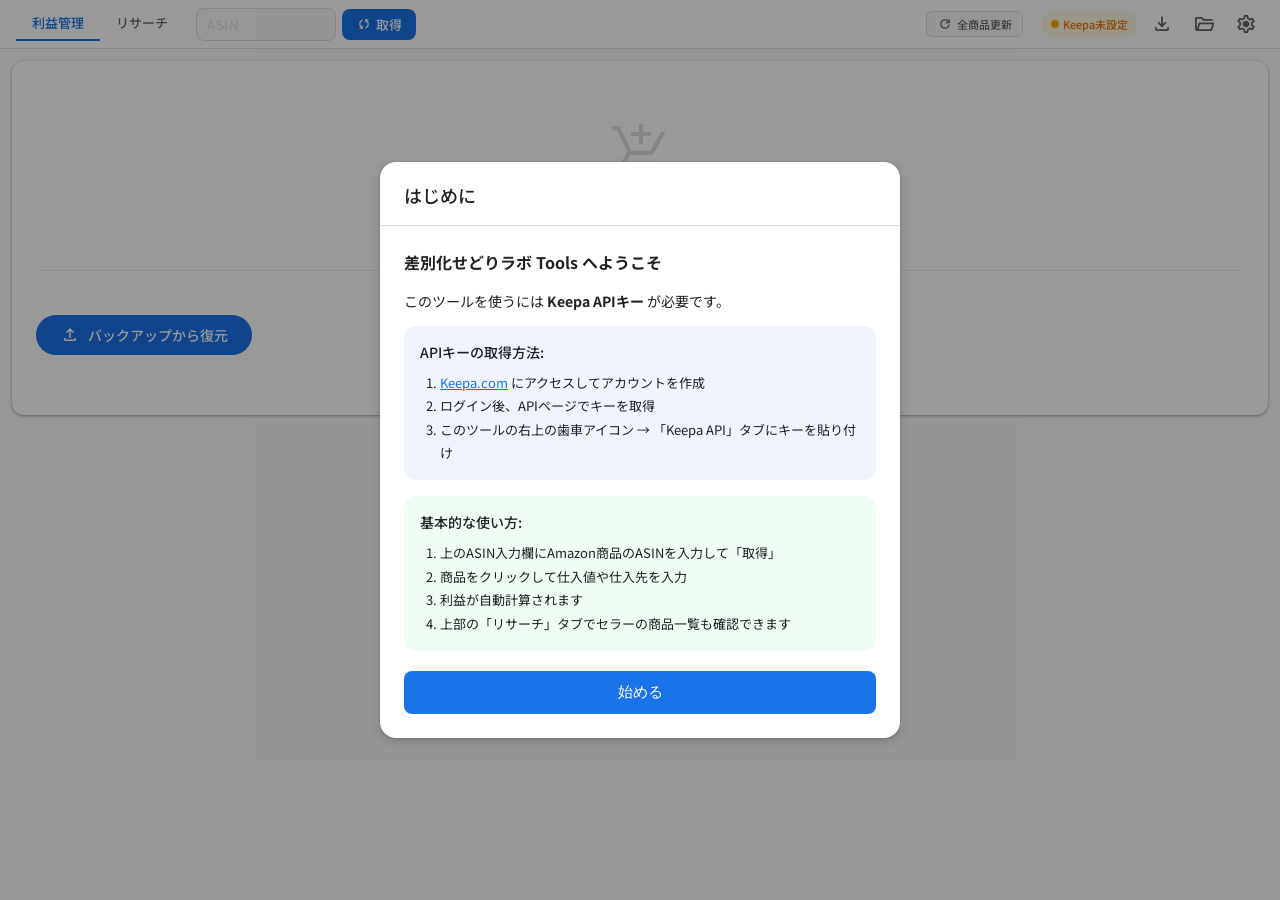
==== commit 0edcc9f7: "ツール名を「差別化せどりラボ Tools」に変更 Co-Authored-By: Claude Opus 4.6 (1M context) <noreply@anthropic.com>" ====
--- a/index.html
+++ b/index.html
@@ -3,7 +3,7 @@
 <head>
   <meta charset="UTF-8">
   <meta name="viewport" content="width=device-width, initial-scale=1.0">
-  <title>Amazon せどり管理ツール</title>
+  <title>差別化せどりラボ Tools</title>
   <link rel="preconnect" href="https://fonts.googleapis.com">
   <link rel="preconnect" href="https://fonts.gstatic.com" crossorigin>
   <link href="https://fonts.googleapis.com/css2?family=Google+Sans:wght@400;500;700&family=Noto+Sans+JP:wght@400;500;700&display=swap" rel="stylesheet">
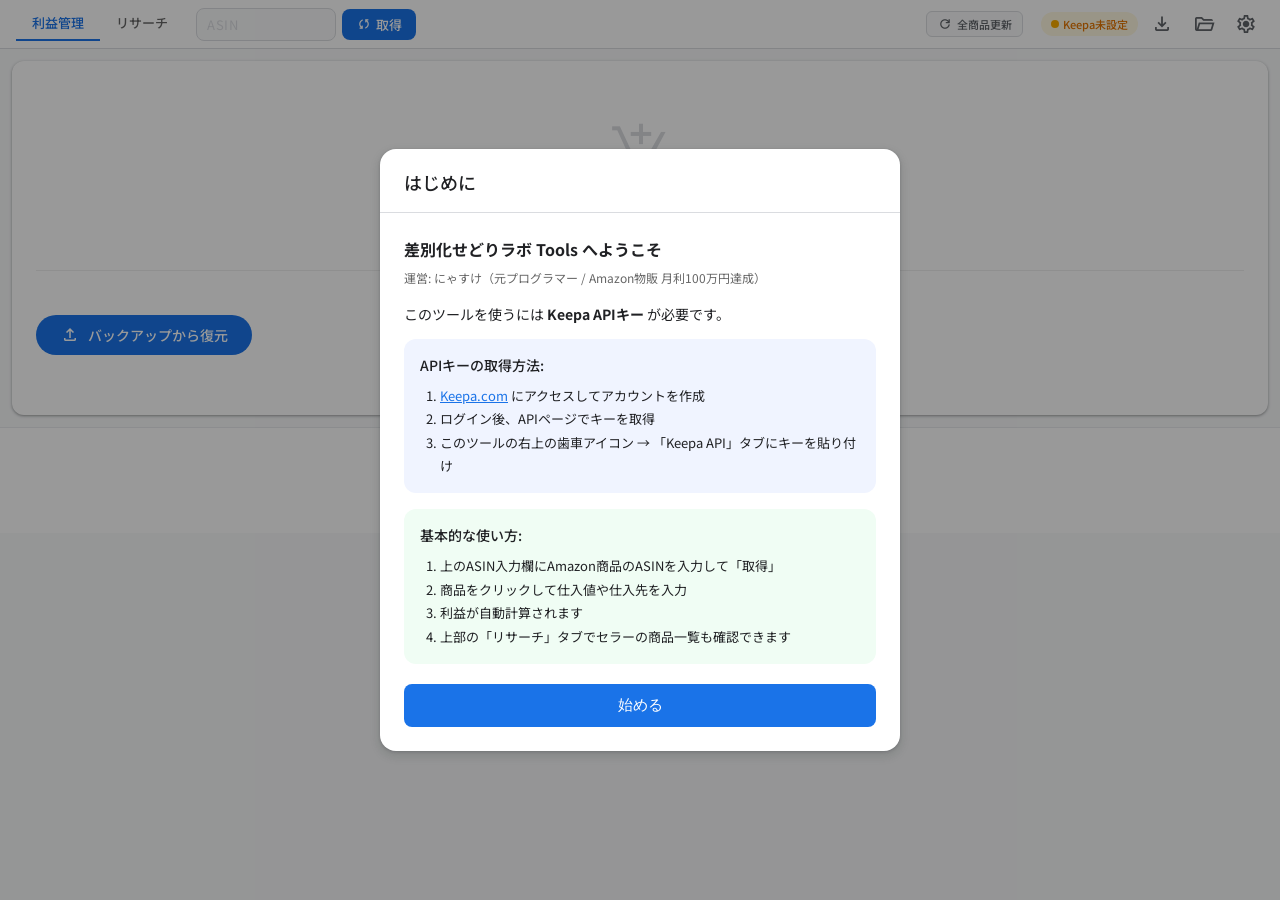
==== commit 3b1987a9: "運営者情報（にゃすけ / 差別化せどりラボ）を追加 - フッターに運営者プロフィールを表示 - オンボーディング画面に運営者名を追加 - X リンクは準備中として仮配置  Co-Authored-By" ====
--- a/index.html
+++ b/index.html
@@ -136,6 +136,21 @@
     </div>
   </div>
 
+  <!-- フッター -->
+  <footer class="app-footer">
+    <div class="footer-profile">
+      <div class="footer-brand">差別化せどりラボ</div>
+      <div class="footer-info">
+        <span class="footer-name">運営: にゃすけ</span>
+        <span class="footer-sep">|</span>
+        <span class="footer-desc">元プログラマー / Amazon物販で月利100万円達成</span>
+      </div>
+      <div class="footer-links">
+        <a href="#" class="footer-link" onclick="return false;">X（準備中）</a>
+      </div>
+    </div>
+  </footer>
+
   <div class="toast-container" id="toastContainer"></div>
   <div class="loading-overlay" id="loadingOverlay">
     <div class="loading-spinner"></div>
--- a/style.css
+++ b/style.css
@@ -1774,3 +1774,36 @@
 }
 .btn-toolbar:hover { background: var(--surface-variant, #f0f0f0); color: var(--on-surface, #333); }
 .btn-toolbar .material-symbols-outlined { font-size: 22px; }
+
+/* === フッター === */
+.app-footer {
+  background: var(--surface, #fff);
+  border-top: 1px solid var(--outline-variant, #e0e0e0);
+  padding: 16px 24px;
+  text-align: center;
+}
+.footer-profile { max-width: 600px; margin: 0 auto; }
+.footer-brand {
+  font-size: 15px;
+  font-weight: 700;
+  color: var(--on-surface, #1a1a1a);
+  margin-bottom: 6px;
+}
+.footer-info {
+  font-size: 12px;
+  color: var(--on-surface-variant, #666);
+  margin-bottom: 6px;
+}
+.footer-sep { margin: 0 8px; opacity: 0.4; }
+.footer-links { margin-top: 4px; }
+.footer-link {
+  font-size: 12px;
+  color: var(--primary, #1a73e8);
+  text-decoration: none;
+}
+.footer-link:hover { text-decoration: underline; }
+@media (max-width: 768px) {
+  .app-footer { padding: 12px 16px; }
+  .footer-info { display: flex; flex-direction: column; gap: 2px; }
+  .footer-sep { display: none; }
+}
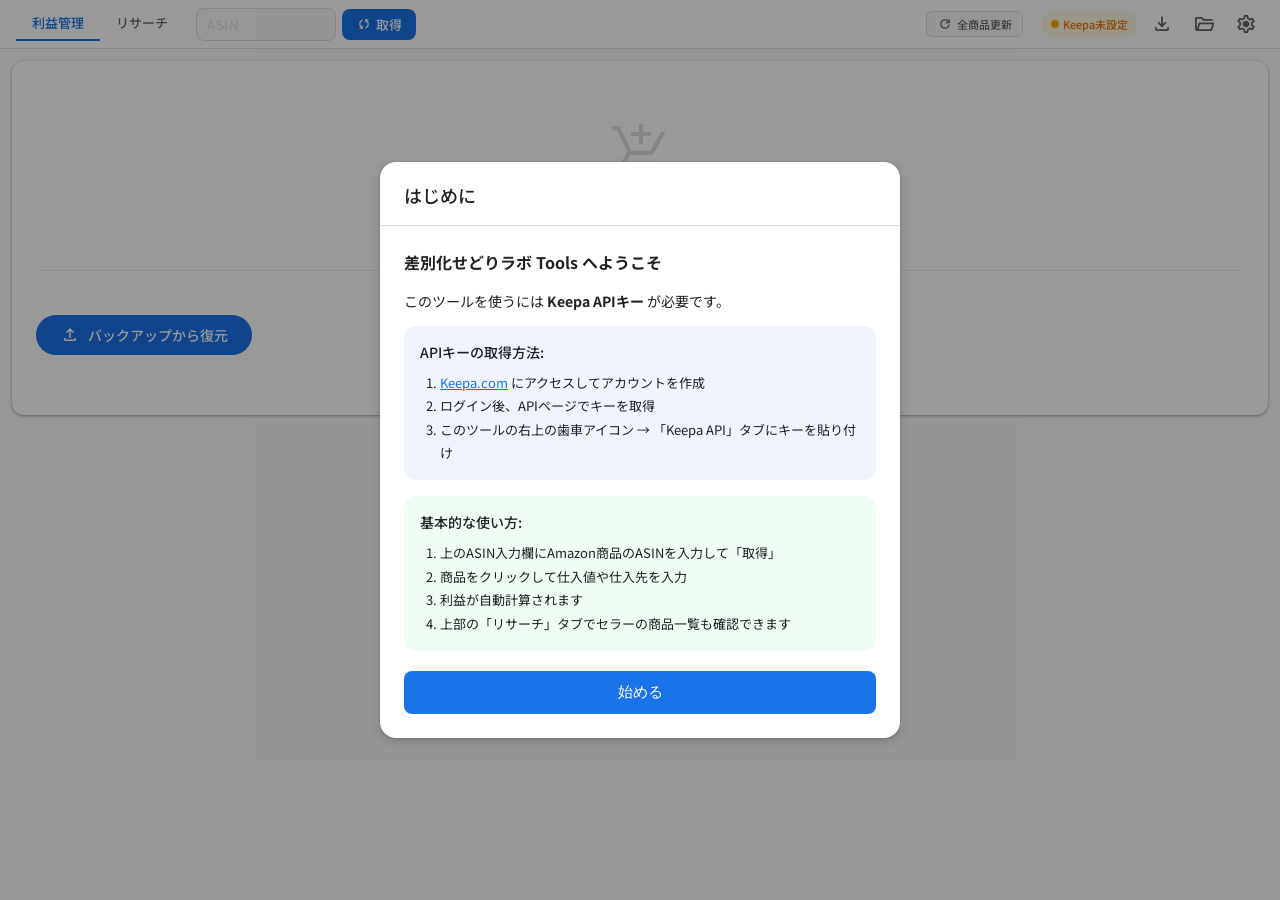
==== commit 1d8d6295: "Revert "運営者情報（にゃすけ / 差別化せどりラボ）を追加" This reverts commit 3b1987a9338629cde4fd2a36810ccb0254e5601b." ====
--- a/index.html
+++ b/index.html
@@ -136,21 +136,6 @@
     </div>
   </div>
 
-  <!-- フッター -->
-  <footer class="app-footer">
-    <div class="footer-profile">
-      <div class="footer-brand">差別化せどりラボ</div>
-      <div class="footer-info">
-        <span class="footer-name">運営: にゃすけ</span>
-        <span class="footer-sep">|</span>
-        <span class="footer-desc">元プログラマー / Amazon物販で月利100万円達成</span>
-      </div>
-      <div class="footer-links">
-        <a href="#" class="footer-link" onclick="return false;">X（準備中）</a>
-      </div>
-    </div>
-  </footer>
-
   <div class="toast-container" id="toastContainer"></div>
   <div class="loading-overlay" id="loadingOverlay">
     <div class="loading-spinner"></div>
--- a/style.css
+++ b/style.css
@@ -1774,36 +1774,3 @@
 }
 .btn-toolbar:hover { background: var(--surface-variant, #f0f0f0); color: var(--on-surface, #333); }
 .btn-toolbar .material-symbols-outlined { font-size: 22px; }
-
-/* === フッター === */
-.app-footer {
-  background: var(--surface, #fff);
-  border-top: 1px solid var(--outline-variant, #e0e0e0);
-  padding: 16px 24px;
-  text-align: center;
-}
-.footer-profile { max-width: 600px; margin: 0 auto; }
-.footer-brand {
-  font-size: 15px;
-  font-weight: 700;
-  color: var(--on-surface, #1a1a1a);
-  margin-bottom: 6px;
-}
-.footer-info {
-  font-size: 12px;
-  color: var(--on-surface-variant, #666);
-  margin-bottom: 6px;
-}
-.footer-sep { margin: 0 8px; opacity: 0.4; }
-.footer-links { margin-top: 4px; }
-.footer-link {
-  font-size: 12px;
-  color: var(--primary, #1a73e8);
-  text-decoration: none;
-}
-.footer-link:hover { text-decoration: underline; }
-@media (max-width: 768px) {
-  .app-footer { padding: 12px 16px; }
-  .footer-info { display: flex; flex-direction: column; gap: 2px; }
-  .footer-sep { display: none; }
-}
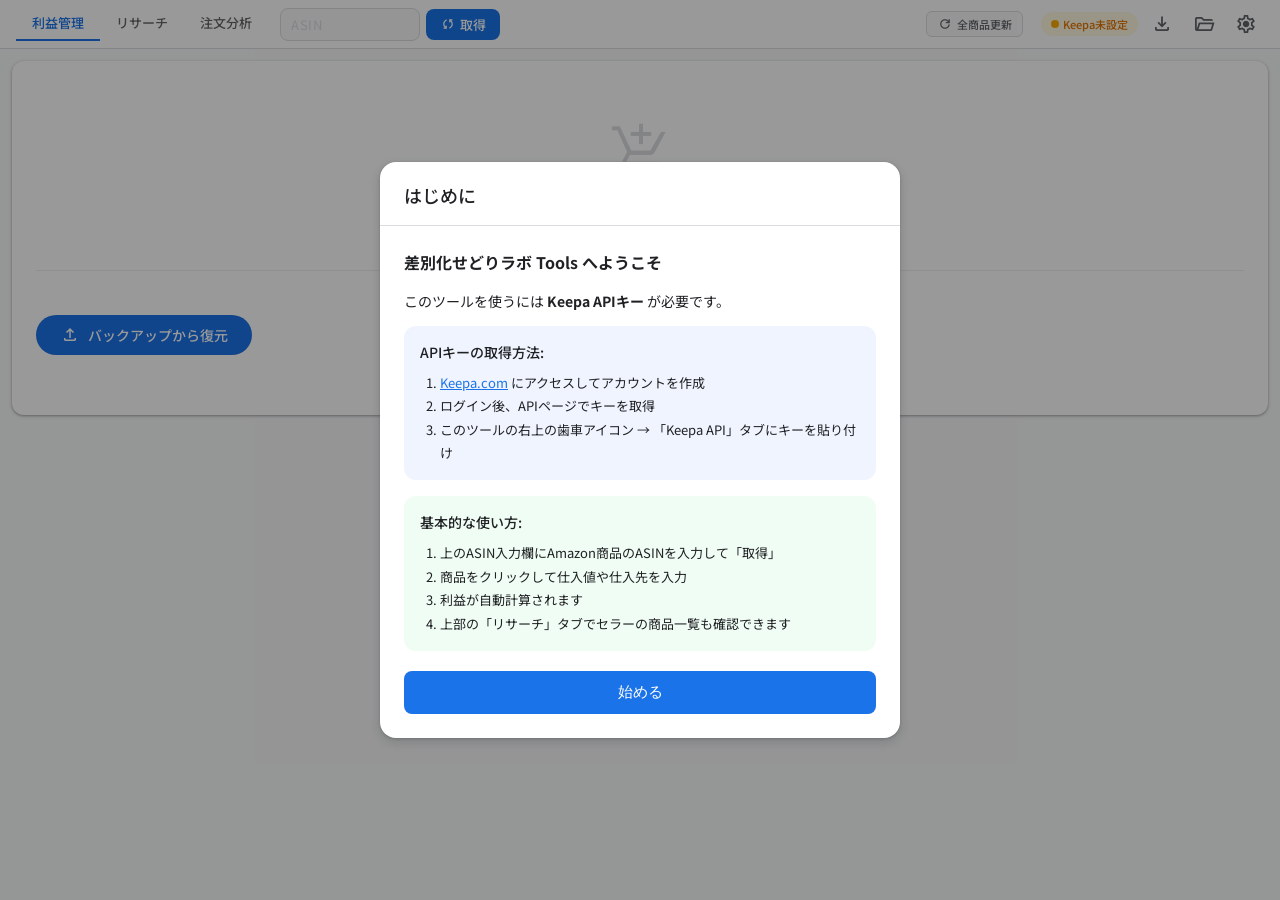
==== commit 7a5a78d0: "エラー対策を徹底（配布前の安全対策） - グローバルエラーハンドラー追加（予期しないエラーでアプリが止まるのを防止） - localStorage保存を安全なラッパー関数に置換（容量超過時にクラッシュ" ====
--- a/index.html
+++ b/index.html
@@ -21,6 +21,7 @@
         <div class="tool-switcher">
           <a class="tool-tab active" href="#">利益管理</a>
           <a class="tool-tab" href="./research/">リサーチ</a>
+          <a class="tool-tab" href="./orders/">注文分析</a>
         </div>
       </div>
       <div class="app-bar-center">
@@ -157,6 +158,8 @@
             }
           });
         });
+      }).catch(err => {
+        console.error('Service Worker登録失敗:', err);
       });
     }
   </script>
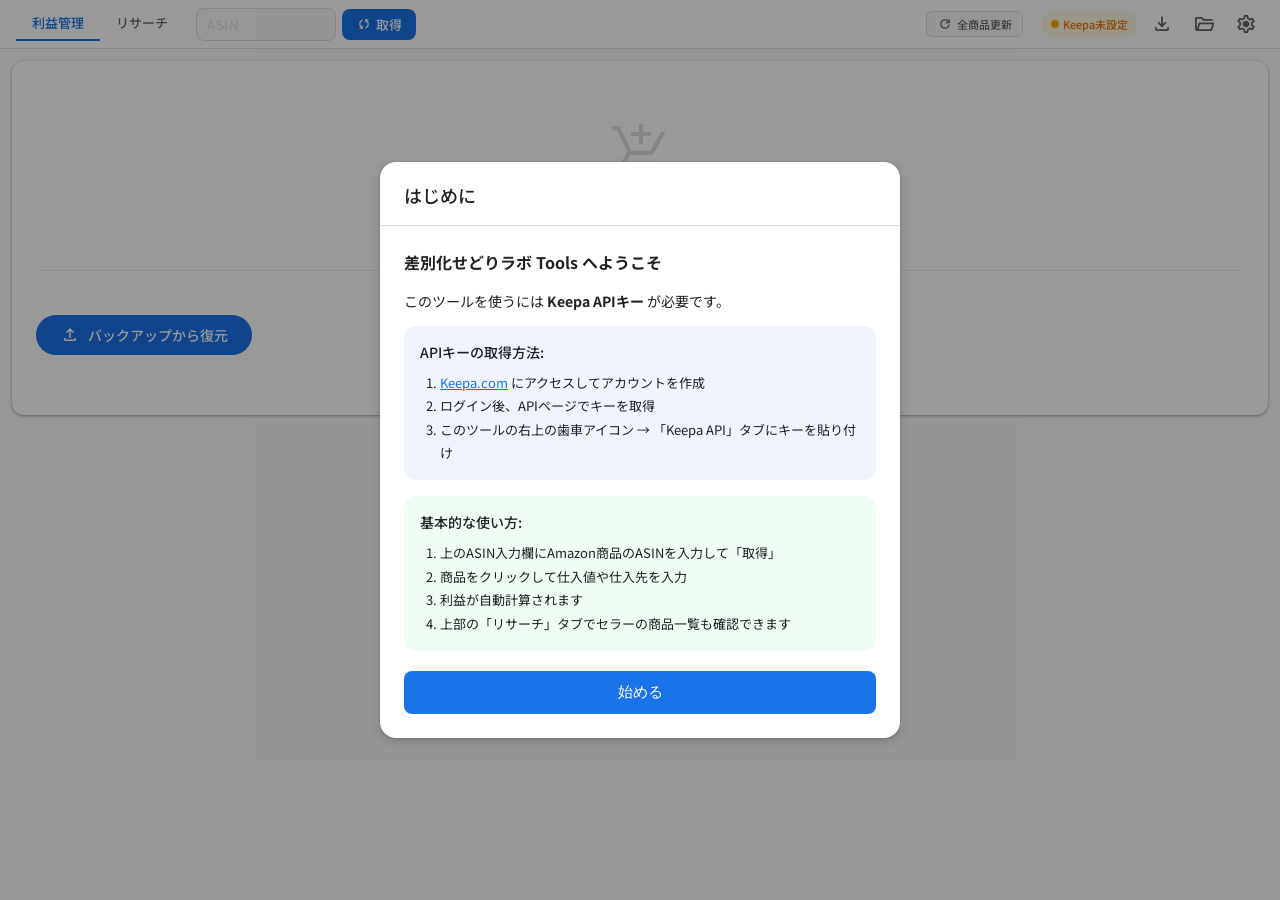
==== commit 0f740897: "注文分析機能を削除 Co-Authored-By: Claude Opus 4.6 (1M context) <noreply@anthropic.com>" ====
--- a/index.html
+++ b/index.html
@@ -21,7 +21,6 @@
         <div class="tool-switcher">
           <a class="tool-tab active" href="#">利益管理</a>
           <a class="tool-tab" href="./research/">リサーチ</a>
-          <a class="tool-tab" href="./orders/">注文分析</a>
         </div>
       </div>
       <div class="app-bar-center">
